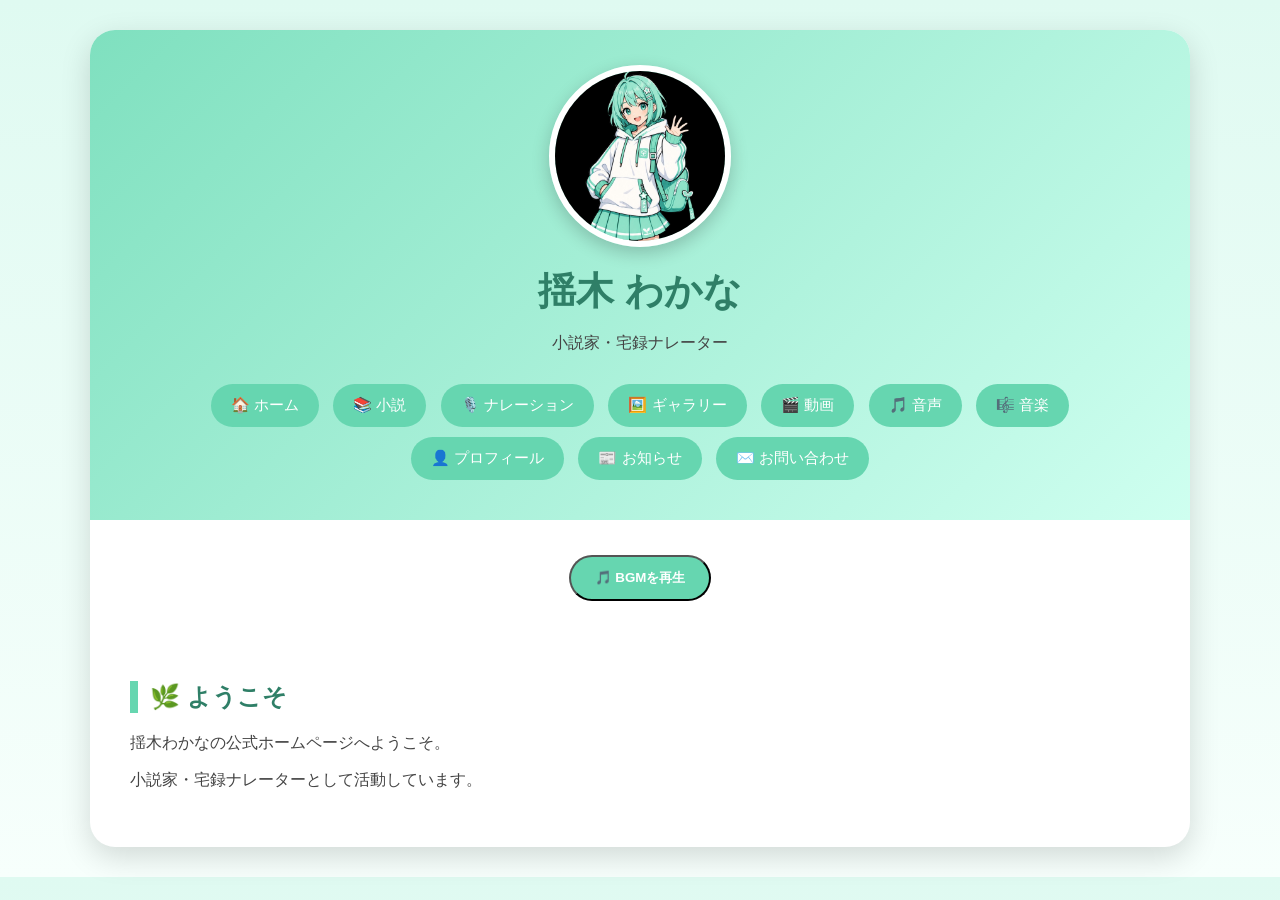
==== YUKARI_HOME/index.html @ c6e3ae00 "Add files via upload" ====
<!DOCTYPE html>
<html lang="ja">
<head>
<meta charset="UTF-8">
<meta name="viewport" content="width=device-width, initial-scale=1.0">
<title>揺木わかな Official Website</title>
<link rel="stylesheet" href="style.css">
</head>

<body>

<div class="container">

<header>

<img src="icon.png" class="icon" alt="アイコン">

<h1 id="name">揺木 わかな</h1>

<p>小説家・宅録ナレーター</p>

<nav>

<button onclick="showPage('home')">🏠 ホーム</button>

<button onclick="showPage('novel')">📚 小説</button>

<button onclick="showPage('voice')">🎙️ ナレーション</button>

<button onclick="showPage('gallery')">🖼️ ギャラリー</button>

<button onclick="showPage('video')">🎬 動画</button>

<button onclick="showPage('audio')">🎵 音声</button>

<button onclick="showPage('music')">🎼 音楽</button>

<button onclick="showPage('profile')">👤 プロフィール</button>

<button onclick="showPage('news')">📰 お知らせ</button>

<button onclick="showPage('contact')">✉️ お問い合わせ</button>

</nav>

</header><div style="text-align:center; margin:20px 0;">

<button id="bgmButton" onclick="toggleBGM()" class="link-button">
🎵 BGMを再生
</button>

<audio id="bgm" loop>
    <source src="bgm.mp3" type="audio/mpeg">
</audio>

</div>

<main>

<section id="home" class="page">

<h2>🌿 ようこそ</h2>

<p>
揺木わかなの公式ホームページへようこそ。
</p>

<p>
小説家・宅録ナレーターとして活動しています。
</p>

</section>

<section id="novel" class="page" style="display:none;">

<h2>📚 小説</h2>

<div class="card">

<img src="images/novel1.jpg" alt="作品1" style="width:160px;border-radius:15px;display:block;margin:0 auto 20px;">

<h3>📖 小説家になろう</h3>

<p>

揺木わかなの公開している小説。

心がほっとする物語をお楽しみください。

</p>

<a class="link-button"
href="https://yomou.syosetu.com/search.php?word=%E6%8F%BA%E6%9C%A8%E3%82%8F%E3%81%8B%E3%81%AA&order=new"
target="_blank">

📖 作品一覧を見る

</a>

</div>

<div class="card">

<img src="images/novel2.jpg" alt="カクヨム作品" style="width:160px;border-radius:15px;display:block;margin:0 auto 20px;">

<h3>📚 カクヨム</h3>

<p>

カクヨムで公開中の作品です。

ぜひこちらもご覧ください。

</p>

<a class="link-button"
href="https://kakuyomu.jp/users/wakana5"
target="_blank">

📚 カクヨムを見る

</a>

</div>

</section>

<section id="voice" class="page" style="display:none;">

<h2>🎙️ ナレーション</h2>

<p>

宅録ナレーターとして活動しています。

</p>

<p>

ボイスサンプルや収録機材などを掲載予定です。

</p>
</section>

<section id="gallery" class="page" style="display:none;">

<h2>🖼️ ギャラリー</h2>

<p>
イラスト・作品・写真などを掲載しています。
</p>

<div class="gallery">


<img src="images/gallery01.jpg" alt="画像1">
<img src="images/gallery02.jpg" alt="画像2">
<img src="images/gallery03.jpg" alt="画像3">
<img src="images/gallery04.jpg" alt="画像4">
<img src="images/gallery05.jpg" alt="画像5">
<img src="images/gallery06.jpg" alt="画像6">
<img src="images/gallery07.jpg" alt="画像7">
<img src="images/gallery08.jpg" alt="画像8">
<img src="images/gallery09.jpg" alt="画像9">
<img src="images/gallery10.jpg" alt="画像10">

<img src="images/gallery11.jpg" alt="画像11">
<img src="images/gallery12.jpg" alt="画像12">
<img src="images/gallery13.jpg" alt="画像13">
<img src="images/gallery14.jpg" alt="画像14">
<img src="images/gallery15.jpg" alt="画像15">
<img src="images/gallery16.jpg" alt="画像16">
<img src="images/gallery17.jpg" alt="画像17">
<img src="images/gallery18.jpg" alt="画像18">
<img src="images/gallery19.jpg" alt="画像19">
<img src="images/gallery20.jpg" alt="画像20">

<img src="images/gallery21.jpg" alt="画像21">
<img src="images/gallery22.jpg" alt="画像22">
<img src="images/gallery23.jpg" alt="画像23">
<img src="images/gallery24.jpg" alt="画像24">
<img src="images/gallery25.jpg" alt="画像25">
<img src="images/gallery26.jpg" alt="画像26">
<img src="images/gallery27.jpg" alt="画像27">
<img src="images/gallery28.jpg" alt="画像28">
<img src="images/gallery29.jpg" alt="画像29">
<img src="images/gallery30.jpg" alt="画像30">

<img src="images/gallery31.jpg" alt="画像31">
<img src="images/gallery32.jpg" alt="画像32">
<img src="images/gallery33.jpg" alt="画像33">
<img src="images/gallery34.jpg" alt="画像34">
<img src="images/gallery35.jpg" alt="画像35">
<img src="images/gallery36.jpg" alt="画像36">
<img src="images/gallery37.jpg" alt="画像37">
<img src="images/gallery38.jpg" alt="画像38">
<img src="images/gallery39.jpg" alt="画像39">
<img src="images/gallery40.jpg" alt="画像40">

<img src="images/gallery41.jpg" alt="画像41">
<img src="images/gallery42.jpg" alt="画像42">
<img src="images/gallery43.jpg" alt="画像43">
<img src="images/gallery44.jpg" alt="画像44">
<img src="images/gallery45.jpg" alt="画像45">
<img src="images/gallery46.jpg" alt="画像46">
<img src="images/gallery47.jpg" alt="画像47">
<img src="images/gallery48.jpg" alt="画像48">
<img src="images/gallery49.jpg" alt="画像49">
<img src="images/gallery50.jpg" alt="画像50">

</div>

</section>
<section id="video" class="page" style="display:none;">

<h2>🎬 動画</h2>

<p>
PV・ナレーション・創作動画などを掲載しています。
</p>

<div class="card">

<h3>🎥 動画１</h3>

<video controls width="100%">

<source src="videos/movie01.mp4" type="video/mp4">

お使いのブラウザは動画に対応していません。

</video>

</div>

<div class="card">

<h3>🎥 動画２</h3>

<video controls width="100%">

<source src="videos/movie02.mp4" type="video/mp4">

お使いのブラウザは動画に対応していません。

</video>

</div>

</section>

<section id="audio" class="page" style="display:none;">

<h2>🎵 音声ライブラリ</h2>

<p>
ボイスサンプルや朗読作品を掲載しています。
</p>

<div class="card">

<h3>🎙️ ボイスサンプル１</h3>

<audio controls>

<source src="audio/sample01.wav" type="audio/wav">

<source src="audio/sample01.mp3" type="audio/mpeg">

お使いのブラウザでは再生できません。

</audio>

</div>

<div class="card">

<h3>🎙️ ボイスサンプル２</h3>

<audio controls>

<source src="audio/sample02.wav" type="audio/wav">

<source src="audio/sample02.mp3" type="audio/mpeg">

お使いのブラウザでは再生できません。

</audio>

</div>

</section>

<section id="music" class="page" style="display:none;">

<h2>🎼 音楽ライブラリ</h2>

<p>
BGMを自由に再生できます。
</p>

<div class="card">

<h3>🎵 BGM 01</h3>

<p>お気に入りのBGMです。</p>

<audio controls>

<source src="music/bgm01.mp3" type="audio/mpeg">

</audio>

</div>

<div class="card">

<h3>🎵 BGM 02</h3>

<p>お気に入りのBGMです。</p>

<audio controls>

<source src="music/bgm02.mp3" type="audio/mpeg">

</audio>

</div>

<div class="card">

<h3>🎵 BGM 03</h3>

<p>お気に入りのBGMです。</p>

<audio controls>

<source src="music/bgm03.mp3" type="audio/mpeg">

</audio>

</div>

</section>

<section id="profile" class="page" style="display:none;">

<h2>👤 プロフィール</h2>

<div class="card">

<h3>揺木 わかな</h3>

<p>

小説家・宅録ナレーター。

優しい物語と、心に届くナレーションを目指して活動しています。

</p>

</div>

</section>

<section id="news" class="page" style="display:none;">

<h2>📰 お知らせ</h2>

<div class="card">

<p>

最新の更新情報はこちらに掲載します。

</p>

</div>

</section>

<section id="contact" class="page" style="display:none;">

<h2>✉️ お問い合わせ</h2>

<div class="card">

<p>

ご依頼・お問い合わせは準備中です。

</p>

</div>

</section>

</main>

</div>

<div id="lightbox" class="lightbox" onclick="closeLightbox()">

<img id="lightbox-img" src="" alt="拡大画像">

</div>

<script src="script.js"></script>

</body>

</html>
---- YUKARI_HOME/style.css ----
body{
    margin:0;
    background:linear-gradient(#dffaf1,#f7fffc);
    font-family:"Yu Gothic UI","Meiryo",sans-serif;
    color:#444;
}

.container{
    width:92%;
    max-width:1100px;
    margin:30px auto;
    background:white;
    border-radius:25px;
    overflow:hidden;
    box-shadow:0 10px 30px rgba(0,0,0,.15);
}

header{
    background:linear-gradient(135deg,#7fe0bf,#cffff0);
    text-align:center;
    padding:35px;
}

.icon{
    width:170px;
    height:170px;
    border-radius:50%;
    object-fit:cover;
    border:6px solid white;
    box-shadow:0 6px 18px rgba(0,0,0,.2);
}

h1{
    margin:15px 0 5px;
    color:#2f7f67;
    font-size:38px;
}

header p{
    margin-bottom:25px;
}



/* メニュー */

nav{

    margin-top:25px;

}

nav button{

    background:#66d6b0;

    color:white;

    border:none;

    border-radius:30px;

    padding:12px 20px;

    margin:5px;

    cursor:pointer;

    font-size:15px;

    transition:.3s;

}

nav button:hover{

    background:#35c396;

    transform:translateY(-3px);

}

/* メイン */

main{

    padding:40px;

}

.page{

    animation:fade .4s;

}

h2{

    color:#2f7f67;

    border-left:8px solid #66d6b0;

    padding-left:12px;

}

/* カード */

.card{

    background:#f8fffc;

    border-radius:18px;

    padding:22px;

    margin:25px 0;

    box-shadow:0 5px 15px rgba(0,0,0,.08);

}

.card h3{

    margin-top:0;

    color:#2f7f67;

}

.link-button{

    display:inline-block;

    margin-top:15px;

    padding:12px 24px;

    background:#66d6b0;

    color:white;

    text-decoration:none;

    border-radius:30px;

    font-weight:bold;

    transition:.3s;

}

.link-button:hover{

    background:#35c396;

}

/* ギャラリー */

.gallery{

    display:grid;

    grid-template-columns:repeat(auto-fit,minmax(220px,1fr));

    gap:20px;

    margin-top:20px;

}

.gallery img{

    width:100%;

    border-radius:15px;

    box-shadow:0 5px 15px rgba(0,0,0,.12);

    transition:.3s;

    cursor:pointer;

}

.gallery img:hover{

    transform:scale(1.05);

}

/* アニメーション */

@keyframes fade{

from{

opacity:0;

transform:translateY(10px);

}

to{

opacity:1;

transform:translateY(0);

}

}

/* 画像拡大表示 */

.lightbox{

display:none;

position:fixed;

left:0;

top:0;

width:100%;

height:100%;

background:rgba(0,0,0,.85);

justify-content:center;

align-items:center;

z-index:9999;

cursor:pointer;

}

.lightbox img{

max-width:90%;

max-height:90%;

border-radius:15px;

box-shadow:0 0 30px rgba(255,255,255,.4);

}
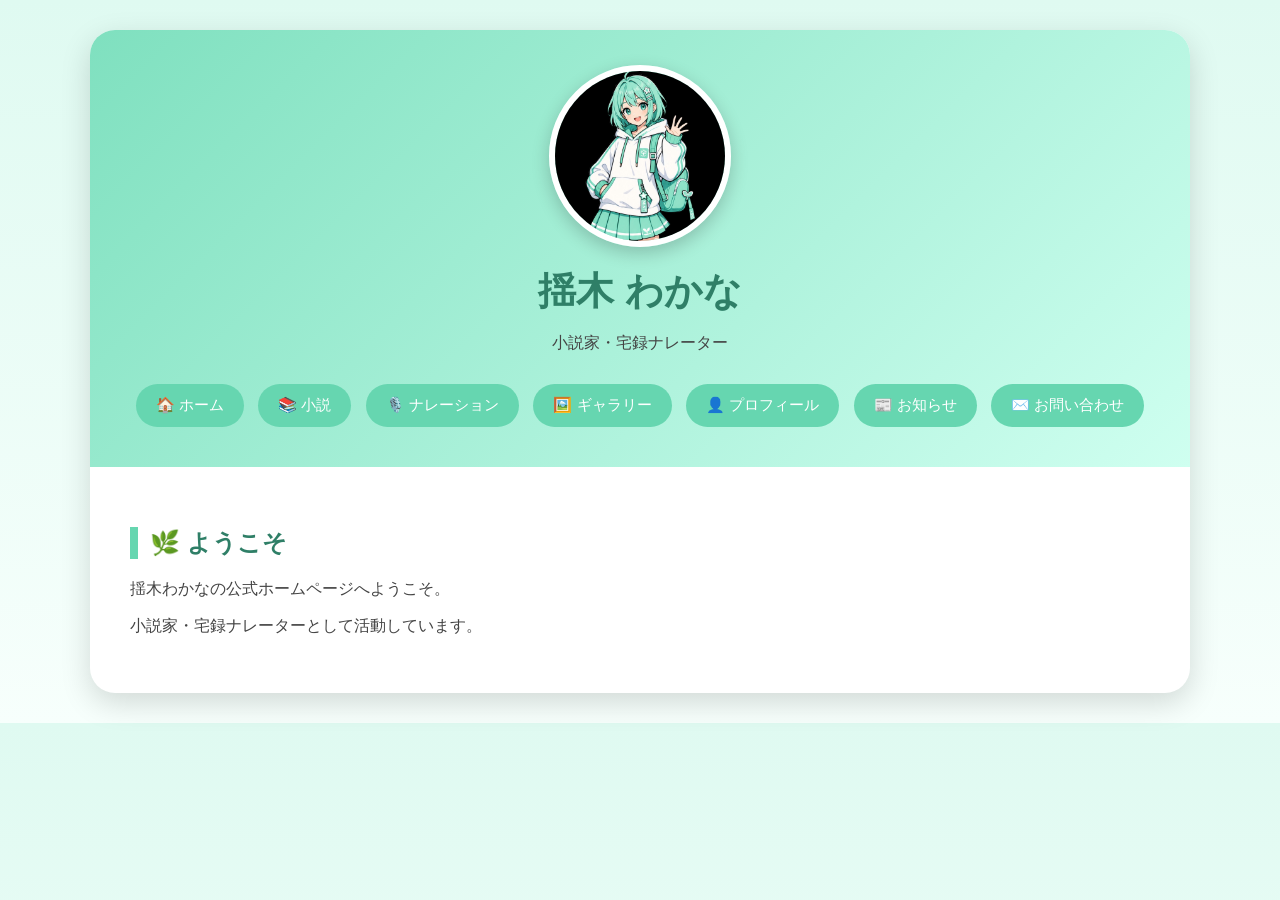
==== commit 43988b69: "Add files via upload" ====
--- a/YUKARI_HOME/index.html
+++ b/YUKARI_HOME/index.html
@@ -29,12 +29,6 @@
 
 <button onclick="showPage('gallery')">🖼️ ギャラリー</button>
 
-<button onclick="showPage('video')">🎬 動画</button>
-
-<button onclick="showPage('audio')">🎵 音声</button>
-
-<button onclick="showPage('music')">🎼 音楽</button>
-
 <button onclick="showPage('profile')">👤 プロフィール</button>
 
 <button onclick="showPage('news')">📰 お知らせ</button>
@@ -43,17 +37,7 @@
 
 </nav>
 
-</header><div style="text-align:center; margin:20px 0;">
-
-<button id="bgmButton" onclick="toggleBGM()" class="link-button">
-🎵 BGMを再生
-</button>
-
-<audio id="bgm" loop>
-    <source src="bgm.mp3" type="audio/mpeg">
-</audio>
-
-</div>
+</header>
 
 <main>
 
@@ -77,23 +61,17 @@
 
 <div class="card">
 
-<img src="images/novel1.jpg" alt="作品1" style="width:160px;border-radius:15px;display:block;margin:0 auto 20px;">
-
 <h3>📖 小説家になろう</h3>
 
 <p>
-
-揺木わかなの公開している小説。
-
-心がほっとする物語をお楽しみください。
-
+揺木わかなが公開している作品はこちらから読めます。
 </p>
 
 <a class="link-button"
 href="https://yomou.syosetu.com/search.php?word=%E6%8F%BA%E6%9C%A8%E3%82%8F%E3%81%8B%E3%81%AA&order=new"
 target="_blank">
 
-📖 作品一覧を見る
+作品一覧を見る
 
 </a>
 
@@ -101,23 +79,17 @@
 
 <div class="card">
 
-<img src="images/novel2.jpg" alt="カクヨム作品" style="width:160px;border-radius:15px;display:block;margin:0 auto 20px;">
-
 <h3>📚 カクヨム</h3>
 
 <p>
-
-カクヨムで公開中の作品です。
-
-ぜひこちらもご覧ください。
-
+カクヨムで公開中の作品はこちらです。
 </p>
 
 <a class="link-button"
 href="https://kakuyomu.jp/users/wakana5"
 target="_blank">
 
-📚 カクヨムを見る
+カクヨムを見る
 
 </a>
 
@@ -211,137 +183,6 @@
 </div>
 
 </section>
-<section id="video" class="page" style="display:none;">
-
-<h2>🎬 動画</h2>
-
-<p>
-PV・ナレーション・創作動画などを掲載しています。
-</p>
-
-<div class="card">
-
-<h3>🎥 動画１</h3>
-
-<video controls width="100%">
-
-<source src="videos/movie01.mp4" type="video/mp4">
-
-お使いのブラウザは動画に対応していません。
-
-</video>
-
-</div>
-
-<div class="card">
-
-<h3>🎥 動画２</h3>
-
-<video controls width="100%">
-
-<source src="videos/movie02.mp4" type="video/mp4">
-
-お使いのブラウザは動画に対応していません。
-
-</video>
-
-</div>
-
-</section>
-
-<section id="audio" class="page" style="display:none;">
-
-<h2>🎵 音声ライブラリ</h2>
-
-<p>
-ボイスサンプルや朗読作品を掲載しています。
-</p>
-
-<div class="card">
-
-<h3>🎙️ ボイスサンプル１</h3>
-
-<audio controls>
-
-<source src="audio/sample01.wav" type="audio/wav">
-
-<source src="audio/sample01.mp3" type="audio/mpeg">
-
-お使いのブラウザでは再生できません。
-
-</audio>
-
-</div>
-
-<div class="card">
-
-<h3>🎙️ ボイスサンプル２</h3>
-
-<audio controls>
-
-<source src="audio/sample02.wav" type="audio/wav">
-
-<source src="audio/sample02.mp3" type="audio/mpeg">
-
-お使いのブラウザでは再生できません。
-
-</audio>
-
-</div>
-
-</section>
-
-<section id="music" class="page" style="display:none;">
-
-<h2>🎼 音楽ライブラリ</h2>
-
-<p>
-BGMを自由に再生できます。
-</p>
-
-<div class="card">
-
-<h3>🎵 BGM 01</h3>
-
-<p>お気に入りのBGMです。</p>
-
-<audio controls>
-
-<source src="music/bgm01.mp3" type="audio/mpeg">
-
-</audio>
-
-</div>
-
-<div class="card">
-
-<h3>🎵 BGM 02</h3>
-
-<p>お気に入りのBGMです。</p>
-
-<audio controls>
-
-<source src="music/bgm02.mp3" type="audio/mpeg">
-
-</audio>
-
-</div>
-
-<div class="card">
-
-<h3>🎵 BGM 03</h3>
-
-<p>お気に入りのBGMです。</p>
-
-<audio controls>
-
-<source src="music/bgm03.mp3" type="audio/mpeg">
-
-</audio>
-
-</div>
-
-</section>
 
 <section id="profile" class="page" style="display:none;">
 
@@ -399,18 +240,8 @@
 
 </div>
 
-<div id="lightbox" class="lightbox" onclick="closeLightbox()">
-
-<img id="lightbox-img" src="" alt="拡大画像">
-
-</div>
-
 <script src="script.js"></script>
 
 </body>
 
-</html>
-
-
-
-
+</html>
--- a/YUKARI_HOME/style.css
+++ b/YUKARI_HOME/style.css
@@ -210,44 +210,4 @@
 
 }
 
-}
-
-/* 画像拡大表示 */
-
-.lightbox{
-
-display:none;
-
-position:fixed;
-
-left:0;
-
-top:0;
-
-width:100%;
-
-height:100%;
-
-background:rgba(0,0,0,.85);
-
-justify-content:center;
-
-align-items:center;
-
-z-index:9999;
-
-cursor:pointer;
-
-}
-
-.lightbox img{
-
-max-width:90%;
-
-max-height:90%;
-
-border-radius:15px;
-
-box-shadow:0 0 30px rgba(255,255,255,.4);
-
 }
